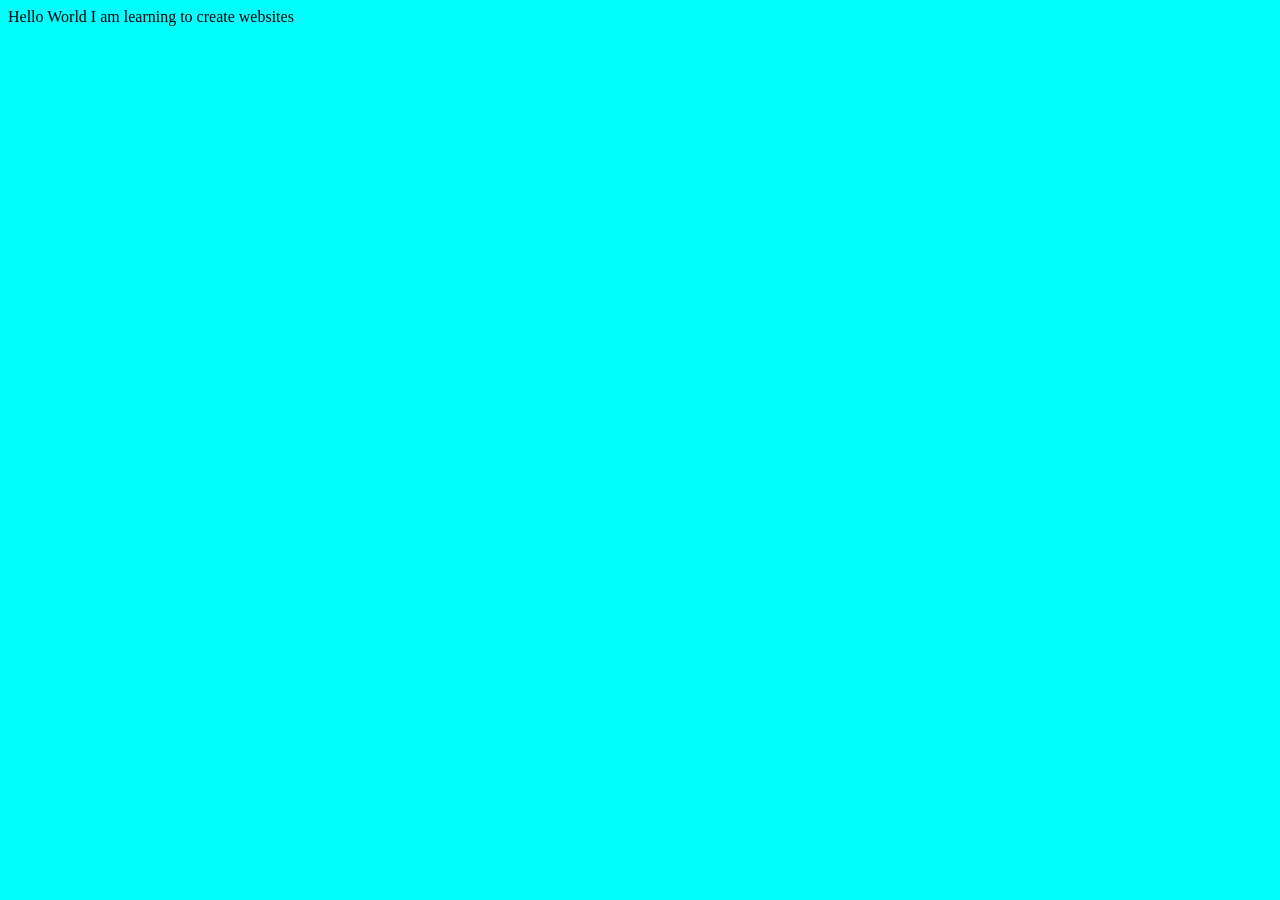
==== index.html @ 138c1696 "Add files via upload Added M01 Index.Html and Styles.css" ====
<!DOCTYPE html>
<html lang="en">
<head>
    <meta charset="UTF-8">
    <meta name="viewport" content="width=device-width, initial-scale=1.0">
    <title>Nico's first Website</title>
    <link rel="stylesheet" href=" styles.css">
</head>
<body>
    Hello World I am learning to create websites
</body>
</html>
---- styles.css ----
body {
    background-color:aqua
}
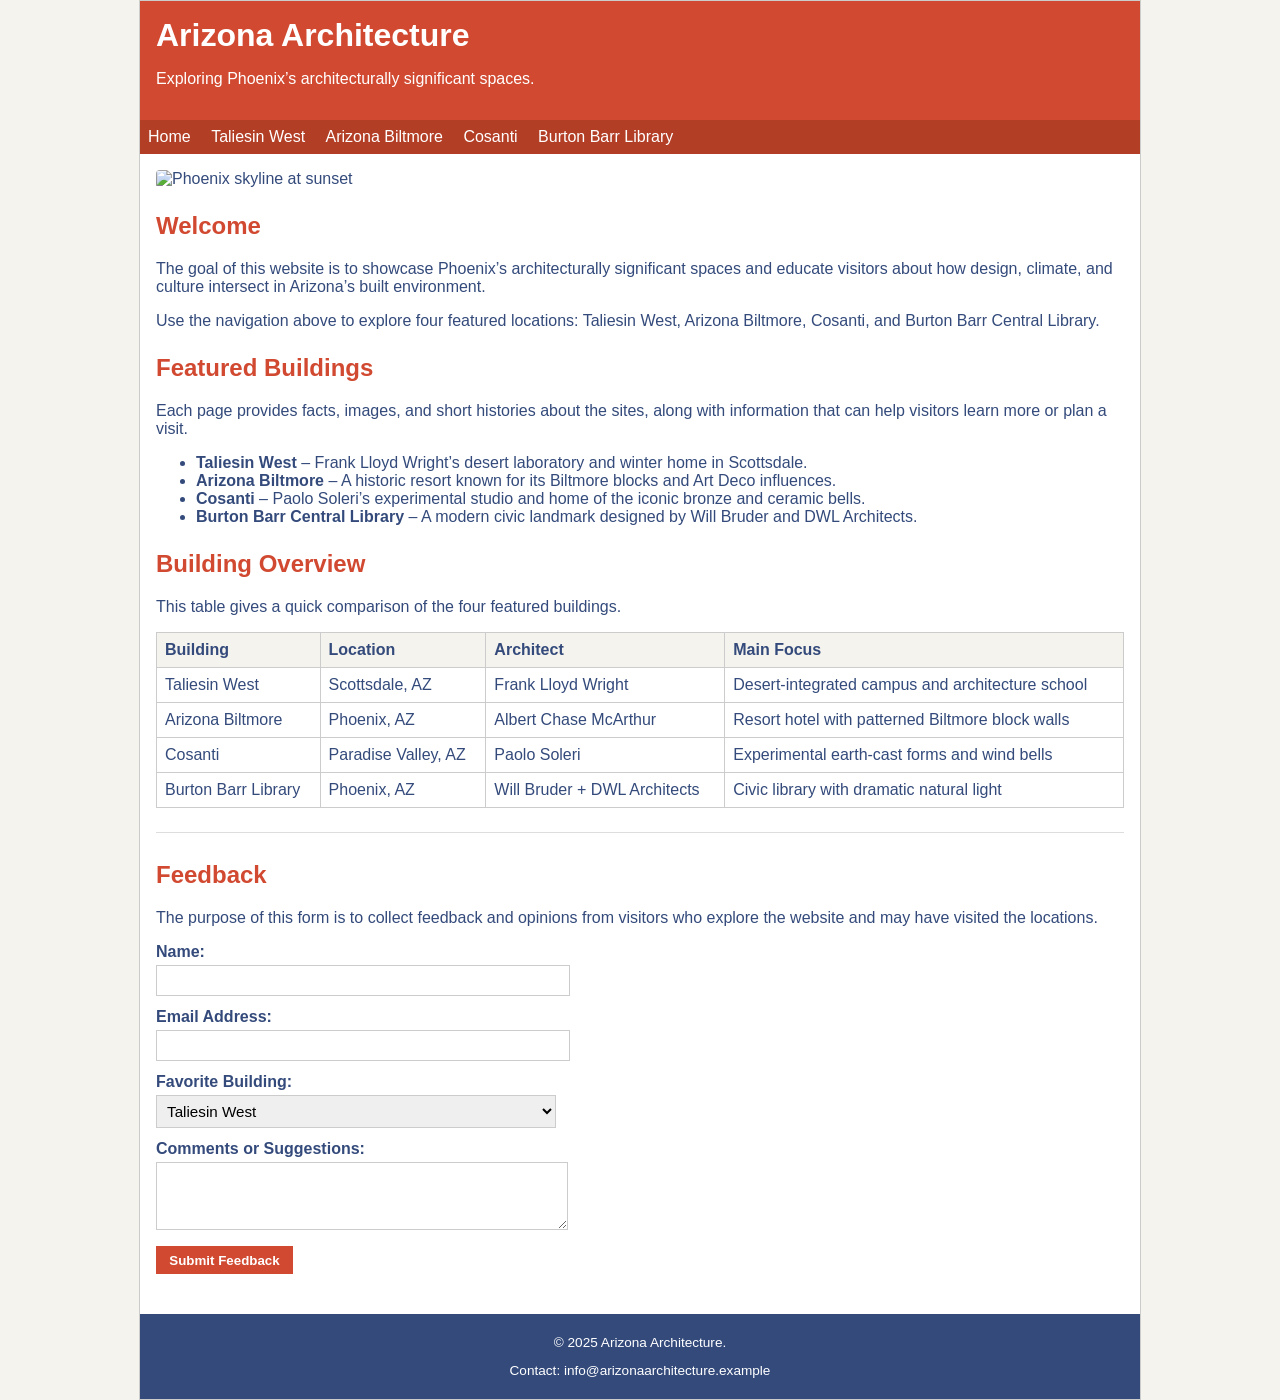
==== commit 07878781: "Added Index.html, styles.css, images, subpages" ====
--- a/index.html
+++ b/index.html
@@ -1,12 +1,156 @@
 <!DOCTYPE html>
 <html lang="en">
 <head>
-    <meta charset="UTF-8">
-    <meta name="viewport" content="width=device-width, initial-scale=1.0">
-    <title>Nico's first Website</title>
-    <link rel="stylesheet" href=" styles.css">
+  <meta charset="utf-8">
+  <title>Arizona Architecture - Home</title>
+
+  <!-- Meta description requirement -->
+  <meta name="description" content="Discover Phoenix’s architecturally significant spaces and learn how design, climate, and culture intersect in Arizona’s built environment.">
+
+  <!-- Link to external CSS file -->
+  <link rel="stylesheet" href="styles.css">
 </head>
 <body>
-    Hello World I am learning to create websites
+  <div id="wrapper">
+    <header>
+      <h1>Arizona Architecture</h1>
+      <p>Exploring Phoenix’s architecturally significant spaces.</p>
+    </header>
+
+    <nav>
+      <ul>
+        <li><a href="index.html">Home</a></li>
+        <li><a href="taliesin.html">Taliesin West</a></li>
+        <li><a href="biltmore.html">Arizona Biltmore</a></li>
+        <li><a href="cosanti.html">Cosanti</a></li>
+        <li><a href="burtonbarr.html">Burton Barr Library</a></li>
+      </ul>
+    </nav>
+
+    <main>
+
+      <!-- HERO IMAGE SECTION -->
+      <section>
+        <img
+          src="images/home-hero.jpg"
+          alt="Phoenix skyline at sunset"
+          style="width:100%; height:auto; margin-bottom: 1.5em;">
+      </section>
+
+      <!-- Welcome / Goal section -->
+      <section>
+        <h2>Welcome</h2>
+        <p>
+          The goal of this website is to showcase Phoenix’s architecturally significant spaces and educate visitors about how design,
+          climate, and culture intersect in Arizona’s built environment.
+        </p>
+        <p>
+          Use the navigation above to explore four featured locations: Taliesin West, Arizona Biltmore, Cosanti, and Burton Barr Central Library.
+        </p>
+      </section>
+
+      <!-- Overview / Featured buildings -->
+      <section>
+        <h2>Featured Buildings</h2>
+        <p>
+          Each page provides facts, images, and short histories about the sites, along with information that can help visitors learn more or plan a visit.
+        </p>
+        <ul>
+          <li><strong>Taliesin West</strong> – Frank Lloyd Wright’s desert laboratory and winter home in Scottsdale.</li>
+          <li><strong>Arizona Biltmore</strong> – A historic resort known for its Biltmore blocks and Art Deco influences.</li>
+          <li><strong>Cosanti</strong> – Paolo Soleri’s experimental studio and home of the iconic bronze and ceramic bells.</li>
+          <li><strong>Burton Barr Central Library</strong> – A modern civic landmark designed by Will Bruder and DWL Architects.</li>
+        </ul>
+      </section>
+
+      <!-- Comparison table requirement -->
+      <section>
+        <h2>Building Overview</h2>
+        <p>This table gives a quick comparison of the four featured buildings.</p>
+        <table>
+          <thead>
+            <tr>
+              <th>Building</th>
+              <th>Location</th>
+              <th>Architect</th>
+              <th>Main Focus</th>
+            </tr>
+          </thead>
+          <tbody>
+            <tr>
+              <td>Taliesin West</td>
+              <td>Scottsdale, AZ</td>
+              <td>Frank Lloyd Wright</td>
+              <td>Desert-integrated campus and architecture school</td>
+            </tr>
+            <tr>
+              <td>Arizona Biltmore</td>
+              <td>Phoenix, AZ</td>
+              <td>Albert Chase McArthur</td>
+              <td>Resort hotel with patterned Biltmore block walls</td>
+            </tr>
+            <tr>
+              <td>Cosanti</td>
+              <td>Paradise Valley, AZ</td>
+              <td>Paolo Soleri</td>
+              <td>Experimental earth-cast forms and wind bells</td>
+            </tr>
+            <tr>
+              <td>Burton Barr Library</td>
+              <td>Phoenix, AZ</td>
+              <td>Will Bruder + DWL Architects</td>
+              <td>Civic library with dramatic natural light</td>
+            </tr>
+          </tbody>
+        </table>
+      </section>
+
+      <!-- Feedback form -->
+      <section id="feedback">
+        <h2>Feedback</h2>
+        <p>
+          The purpose of this form is to collect feedback and opinions from visitors who explore the website and may have visited the locations.
+        </p>
+
+        <form action="#" method="post">
+          <div class="form-row">
+            <label for="name">Name:</label>
+            <input id="name" name="name" type="text">
+          </div>
+
+          <div class="form-row">
+            <label for="email">Email Address:</label>
+            <input id="email" name="email" type="email">
+          </div>
+
+          <div class="form-row">
+            <label for="favorite">Favorite Building:</label>
+            <select id="favorite" name="favorite">
+              <option value="taliesin">Taliesin West</option>
+              <option value="biltmore">Arizona Biltmore</option>
+              <option value="cosanti">Cosanti</option>
+              <option value="burtonbarr">Burton Barr Library</option>
+            </select>
+          </div>
+
+          <div class="form-row">
+            <label for="comments">Comments or Suggestions:</label>
+            <textarea id="comments" name="comments" rows="4" cols="40"></textarea>
+          </div>
+
+          <div class="form-row">
+            <input type="submit" value="Submit Feedback">
+          </div>
+        </form>
+      </section>
+
+    </main>
+
+    <footer>
+      <p>&copy; 2025 Arizona Architecture.</p>
+      <p>Contact: info@arizonaarchitecture.example</p>
+    </footer>
+
+  </div> <!-- end wrapper -->
 </body>
-</html>+</html>
--- a/styles.css
+++ b/styles.css
@@ -1,3 +1,172 @@
+/* ===========================
+   GLOBAL COLOR VARIABLES
+   (from realtimecolors)
+   =========================== */
+:root {
+  --text: #334A7B;
+  --background: #FFFFFF;
+  --primary: #D14930;
+  --secondary: #F5F3EE;
+  --accent: #B33E26;
+}
+
+/* ===========================
+   PAGE BASE STYLES
+   =========================== */
 body {
-    background-color:aqua
+  font-family: Arial, Helvetica, sans-serif;
+  background-color: var(--secondary);
+  color: var(--text);
+  margin: 0;
+  padding: 0;
 }
+
+#wrapper {
+  width: 90%;
+  max-width: 1000px;
+  margin: 0 auto;
+  background-color: var(--background);
+  border: 1px solid #cccccc;
+}
+
+/* ===========================
+   HEADER
+   =========================== */
+header {
+  background-color: var(--primary);
+  color: #ffffff;
+  padding: 1em;
+}
+
+header h1 {
+  margin: 0;
+}
+
+/* ===========================
+   NAVIGATION
+   =========================== */
+nav {
+  background-color: var(--accent);
+}
+
+nav ul {
+  list-style-type: none;
+  margin: 0;
+  padding: 0.5em;
+}
+
+nav li {
+  display: inline;
+  margin-right: 1em;
+}
+
+nav a {
+  color: #ffffff;
+  text-decoration: none;
+}
+
+/* ===========================
+   MAIN CONTENT
+   =========================== */
+main {
+  padding: 1em;
+}
+
+h2 {
+  color: var(--primary);
+  margin-top: 0.5em;
+}
+
+/* ===========================
+   TABLE STYLING
+   =========================== */
+table {
+  width: 100%;
+  border-collapse: collapse;
+  margin-top: 0.5em;
+}
+
+th, td {
+  border: 1px solid #cccccc;
+  padding: 0.5em;
+  text-align: left;
+}
+
+thead {
+  background-color: var(--secondary);
+}
+
+/* ===========================
+   FORM STYLING
+   =========================== */
+#feedback {
+  margin-top: 1.5em;
+  padding-top: 1em;
+  border-top: 1px solid #dddddd;
+}
+
+.form-row {
+  margin-bottom: 0.75em;
+}
+
+label {
+  display: block;
+  font-weight: bold;
+  margin-bottom: 0.25em;
+}
+
+input[type="text"],
+input[type="email"],
+select,
+textarea {
+  width: 100%;
+  max-width: 400px;
+  padding: 0.4em;
+  border: 1px solid #cccccc;
+  font-size: 0.95em;
+}
+
+/* Submit Button */
+input[type="submit"] {
+  background-color: var(--primary);
+  color: #ffffff;
+  border: none;
+  padding: 0.5em 1em;
+  font-weight: bold;
+  cursor: pointer;
+}
+
+/* ===========================
+   FOOTER
+   =========================== */
+footer {
+  background-color: var(--text);
+  color: #ffffff;
+  text-align: center;
+  padding: 0.5em;
+  font-size: 0.85em;
+}
+
+footer a {
+  color: var(--accent);
+  text-decoration: none;
+}
+
+/* ===========================
+   GLOBAL SPACING + IMAGE STYLES
+   (subpage layout improvements)
+   =========================== */
+
+/* Space between sections */
+main section {
+  margin-bottom: 1.5em;
+}
+
+/* Default image styling for all content images */
+main img {
+  display: block;          /* puts images on their own line */
+  max-width: 100%;         /* prevents overflow */
+  height: auto;            /* keeps proportions */
+  margin-bottom: 1em;      /* spacing below images */
+  border-radius: 4px;      /* subtle rounded corners */
+}
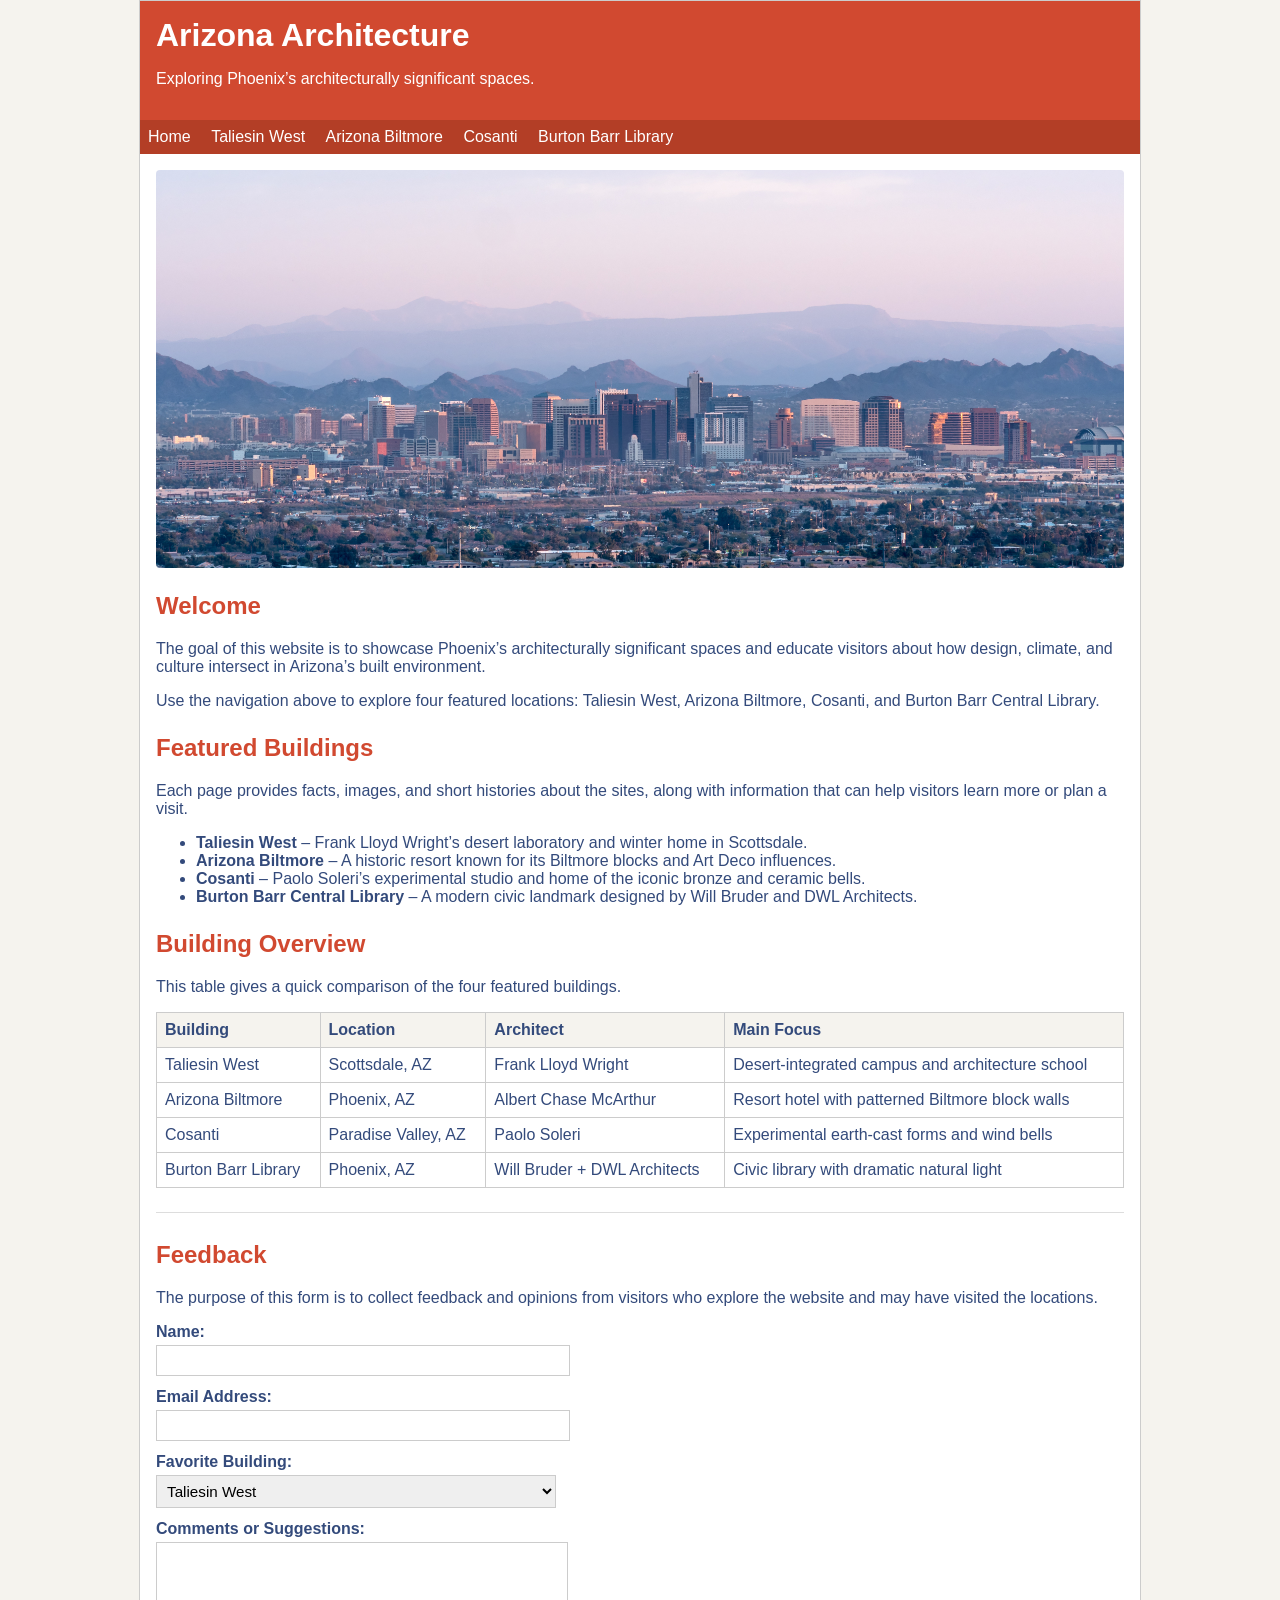
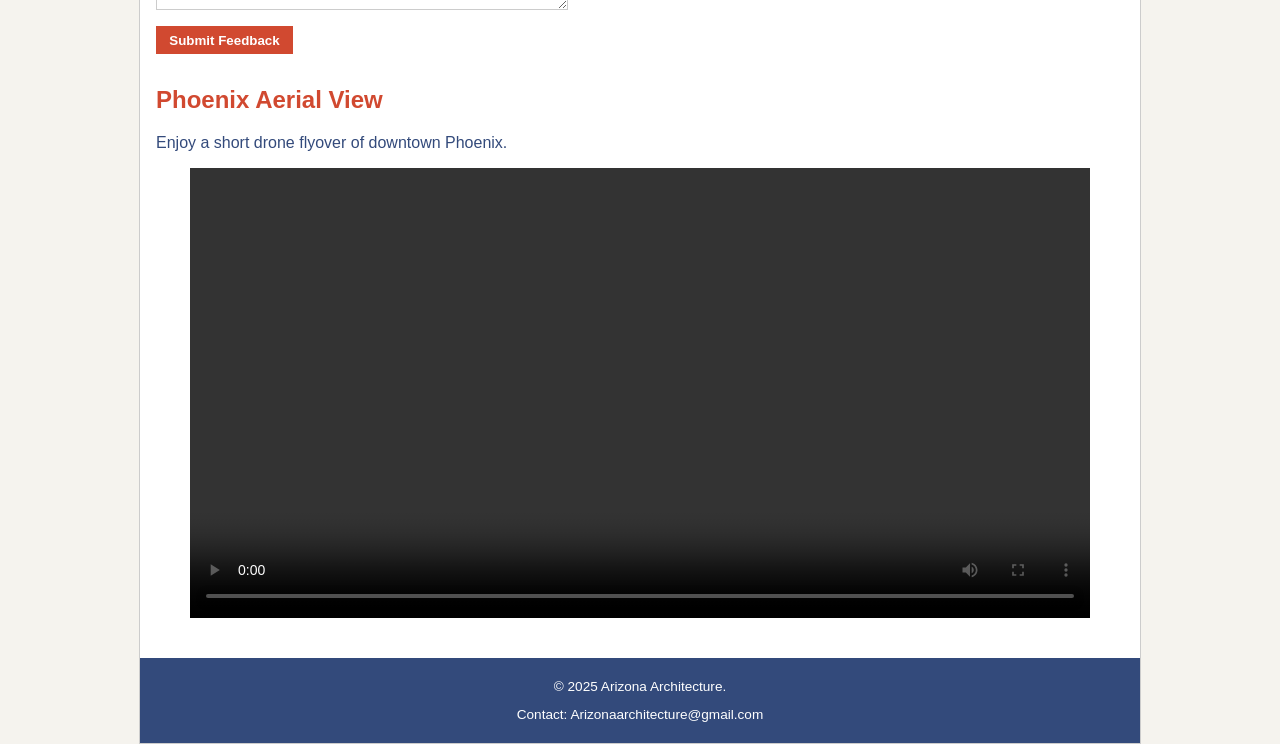
==== commit f4ebd07a: "Add files via upload Add Final Css and Indexes" ====
--- a/index.html
+++ b/index.html
@@ -4,10 +4,8 @@
   <meta charset="utf-8">
   <title>Arizona Architecture - Home</title>
 
-  <!-- Meta description requirement -->
   <meta name="description" content="Discover Phoenix’s architecturally significant spaces and learn how design, climate, and culture intersect in Arizona’s built environment.">
 
-  <!-- Link to external CSS file -->
   <link rel="stylesheet" href="styles.css">
 </head>
 <body>
@@ -143,14 +141,24 @@
           </div>
         </form>
       </section>
+      <!-- Embedded video requirement -->
+      <section style="margin-top: 2em;">
+        <h2>Phoenix Aerial View</h2>
+        <p>Enjoy a short drone flyover of downtown Phoenix.</p>
+
+        <video controls width="100%" style="max-width: 900px; display:block; margin: 0 auto;">
+          <source src="images/phoenix-drone.mp4" type="video/mp4">
+          Your browser does not support the video tag.
+        </video>
+      </section>
 
     </main>
 
     <footer>
       <p>&copy; 2025 Arizona Architecture.</p>
-      <p>Contact: info@arizonaarchitecture.example</p>
+      <p>Contact: Arizonaarchitecture@gmail.com</p>
     </footer>
 
-  </div> <!-- end wrapper -->
+  </div>
 </body>
 </html>
